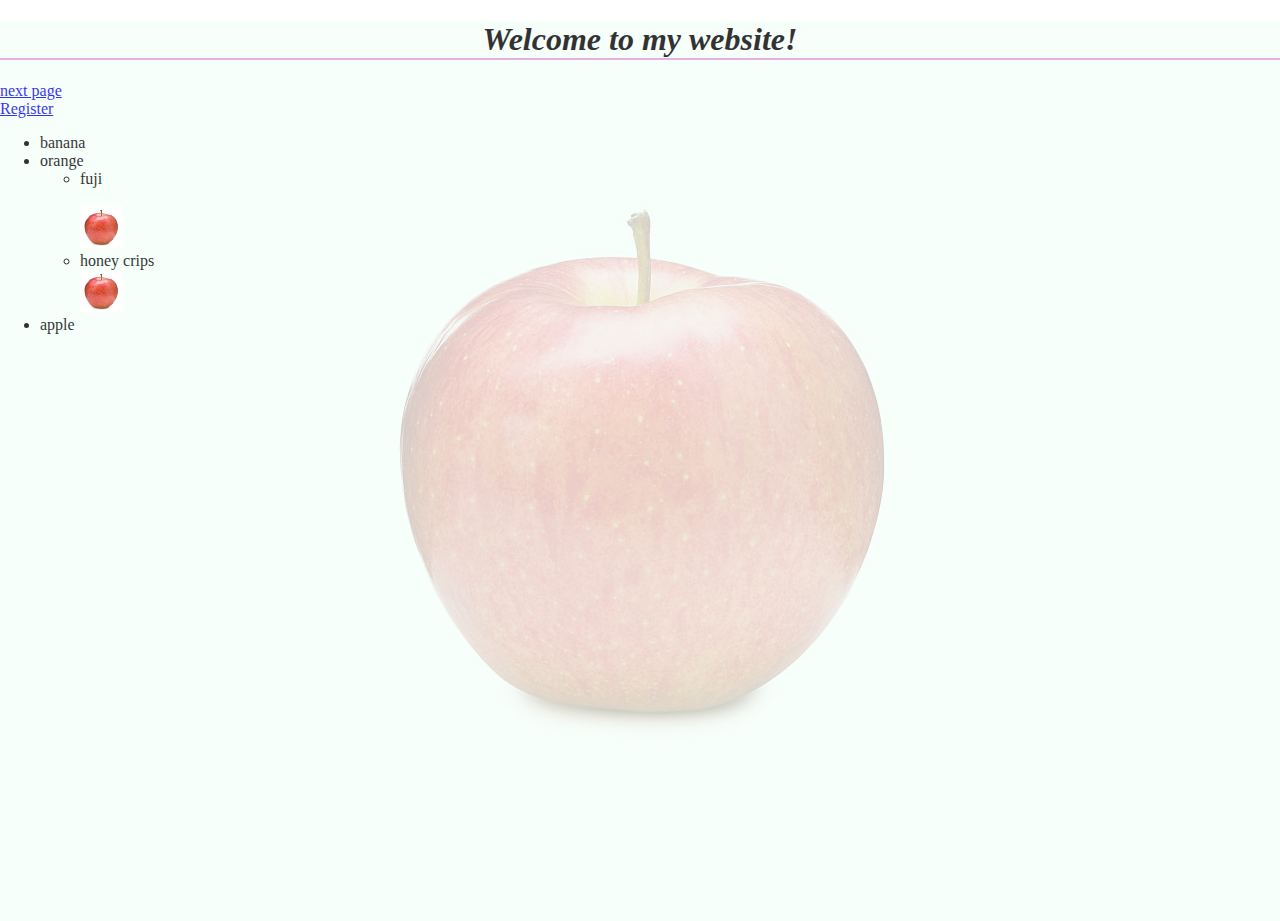
==== index.html @ 5849b196 "Add files via upload" ====
<!doctype html>
<head>
    <title>my first website</title>
    <link rel="stylesheet" href="style2.css">
</head>
<body>
    <div>
        <h1>Welcome to my website!</h1>
            <a href="newpage.html">next page</a><br>
            <a href="register.html">Register</a>    
        <ul>
            <li>banana</li>
            <li>orange</li>
            <ul>
                <li class="odogwu">fuji</li><br>
                <img src="backapple.jpg.jpg" alt="fuji" width="42" height="42">
    
                <li>honey crips</li>
                <img src="backapple.jpg.jpg" alt="honey crips" width="42" height="42">
           
            </ul>
            <li>apple</li>
        </ul>
    </div>
</body>
</html>
---- style2.css ----
body {
    background-image: url(backapple.jpg.jpg);
    background-repeat: no-repeat;
    height: 100vh;
    margin: 0px;
    background-position: center;   
    display: block; 
    justify-content: center;
}

div {
    background-color: mintcream;
    opacity: 0.8;
    background-size: cover;
    height: 100vh;
    font-family: Georgia, 'Times New Roman', Times, serif;
    display: block;
    text-align: grid;
    
}

h1  {
    border-bottom: 2px solid plum;
    text-align: center;
    font-style: italic;
    justify-content: center;
}

img {
    transition: all 0.5s;

}

img:hover {
    transform: scale(1.3);
}
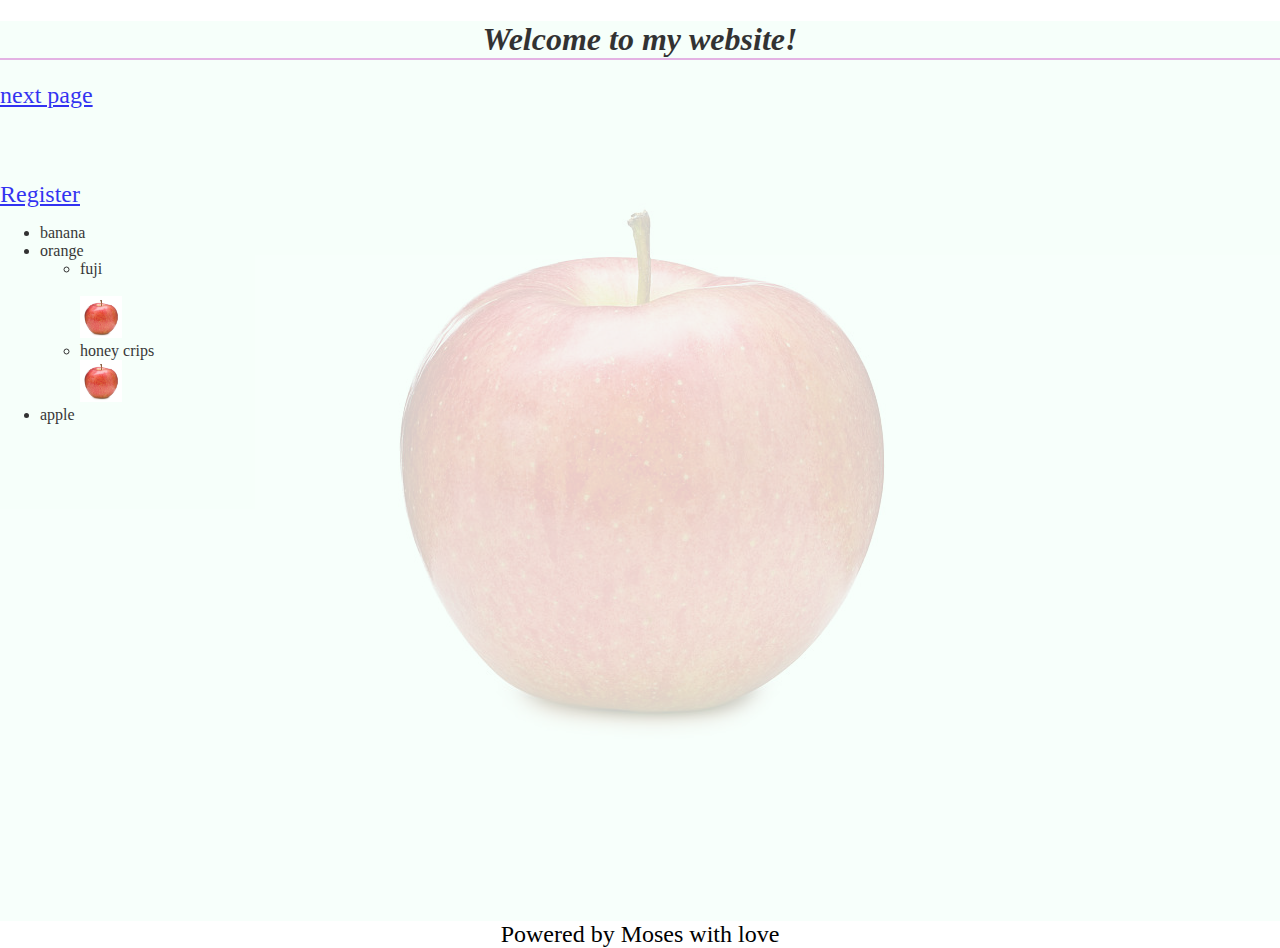
==== commit 8d468c7e: "uploading website" ====
--- a/index.html
+++ b/index.html
@@ -7,6 +7,10 @@
     <div>
         <h1>Welcome to my website!</h1>
             <a href="newpage.html">next page</a><br>
+            <br>
+            <br>
+            <br>
+            <br>
             <a href="register.html">Register</a>    
         <ul>
             <li>banana</li>
@@ -22,5 +26,6 @@
             <li>apple</li>
         </ul>
     </div>
+    <footer>Powered by Moses with love</footer>
 </body>
 </html>--- a/style2.css
+++ b/style2.css
@@ -35,3 +35,11 @@
     transform: scale(1.3);
 }
 
+a {
+    font-size: 1.5rem;
+}
+
+footer {
+    font-size: 1.5rem;
+    text-align: center;
+}
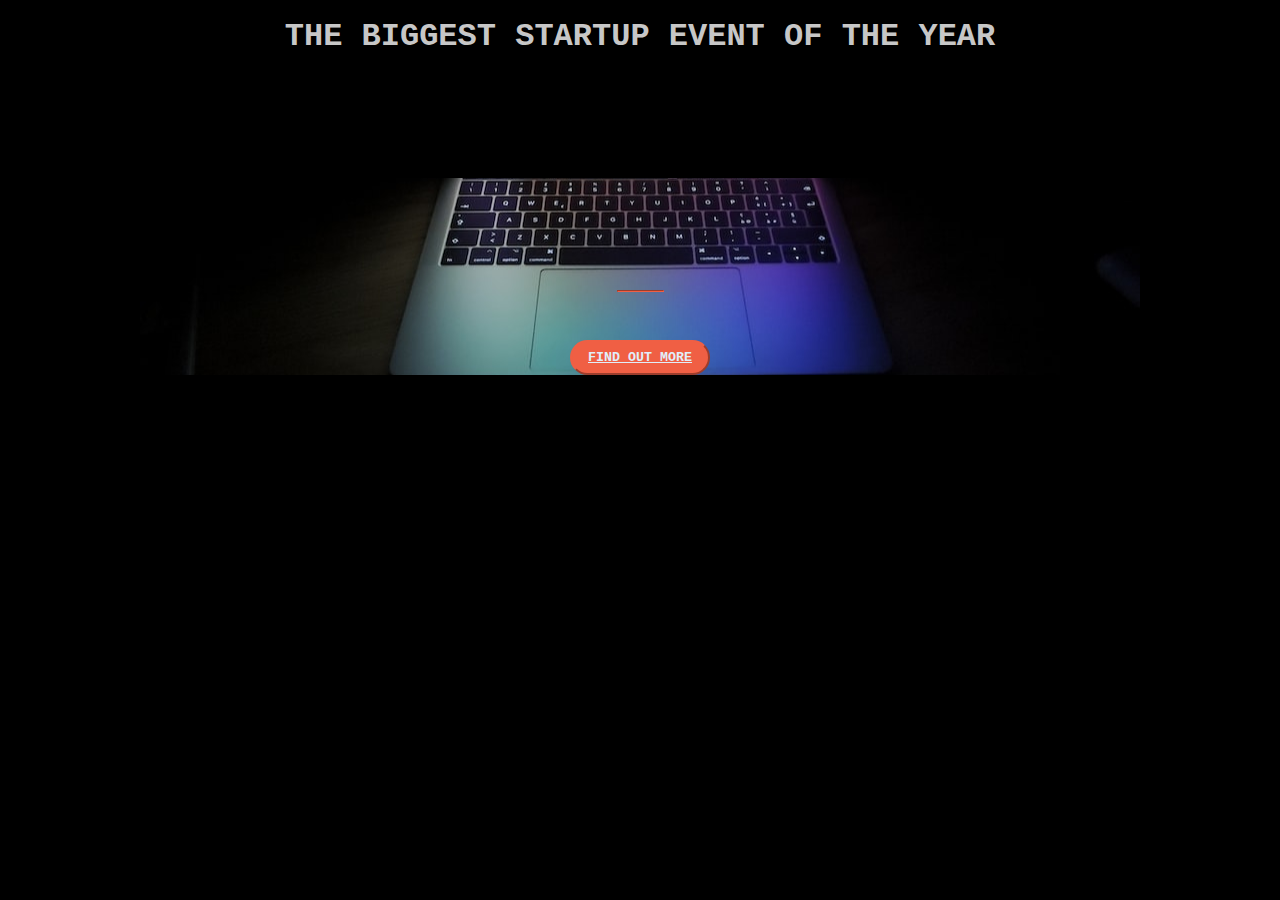
==== commit 850a0e58: "uploading website" ====
--- a/index.html
+++ b/index.html
@@ -1,31 +1,27 @@
-<!doctype html>
+!DOCTYPE html>
 <head>
-    <title>my first website</title>
-    <link rel="stylesheet" href="style2.css">
+    <title>My first website</title>
+    <link href="https://cdn.jsdelivr.net/npm/bootstrap@5.2.1/dist/css/bootstrap.min.css" rel="stylesheet" integrity="sha384-iYQeCzEYFbKjA/T2uDLTpkwGzCiq6soy8tYaI1GyVh/UjpbCx/TYkiZhlZB6+fzT" crossorigin="anonymous">
+<script src="https://cdn.jsdelivr.net/npm/bootstrap@5.2.1/dist/js/bootstrap.bundle.min.js" integrity="sha384-u1OknCvxWvY5kfmNBILK2hRnQC3Pr17a+RTT6rIHI7NnikvbZlHgTPOOmMi466C8" crossorigin="anonymous"></script>
+<link rel="stylesheet" href="bootstrap.css">
 </head>
 <body>
-    <div>
-        <h1>Welcome to my website!</h1>
-            <a href="newpage.html">next page</a><br>
-            <br>
-            <br>
-            <br>
-            <br>
-            <a href="register.html">Register</a>    
-        <ul>
-            <li>banana</li>
-            <li>orange</li>
-            <ul>
-                <li class="odogwu">fuji</li><br>
-                <img src="backapple.jpg.jpg" alt="fuji" width="42" height="42">
-    
-                <li>honey crips</li>
-                <img src="backapple.jpg.jpg" alt="honey crips" width="42" height="42">
-           
-            </ul>
-            <li>apple</li>
-        </ul>
-    </div>
-    <footer>Powered by Moses with love</footer>
+    <header class="startup text-center text-white d-flex">
+      <div class="container my auto">
+        <div class="row">
+          <div class="col-lg-12 my-auto">
+            <h1 class="text-uppercase faded">
+              <strong>THE BIGGEST STARTUP EVENT OF THE YEAR</strong>
+            </h1>
+            <hr>
+          </div>
+          <div class="col-lg-12 my-auto">
+            <button class="btn btn-primary btn-xl"><a href="form.html">FIND OUT MORE</a>  
+            </button>
+          </div>
+        </div>
+      </div>
+    </header>
 </body>
-</html>+</html>
+<!doctype html>
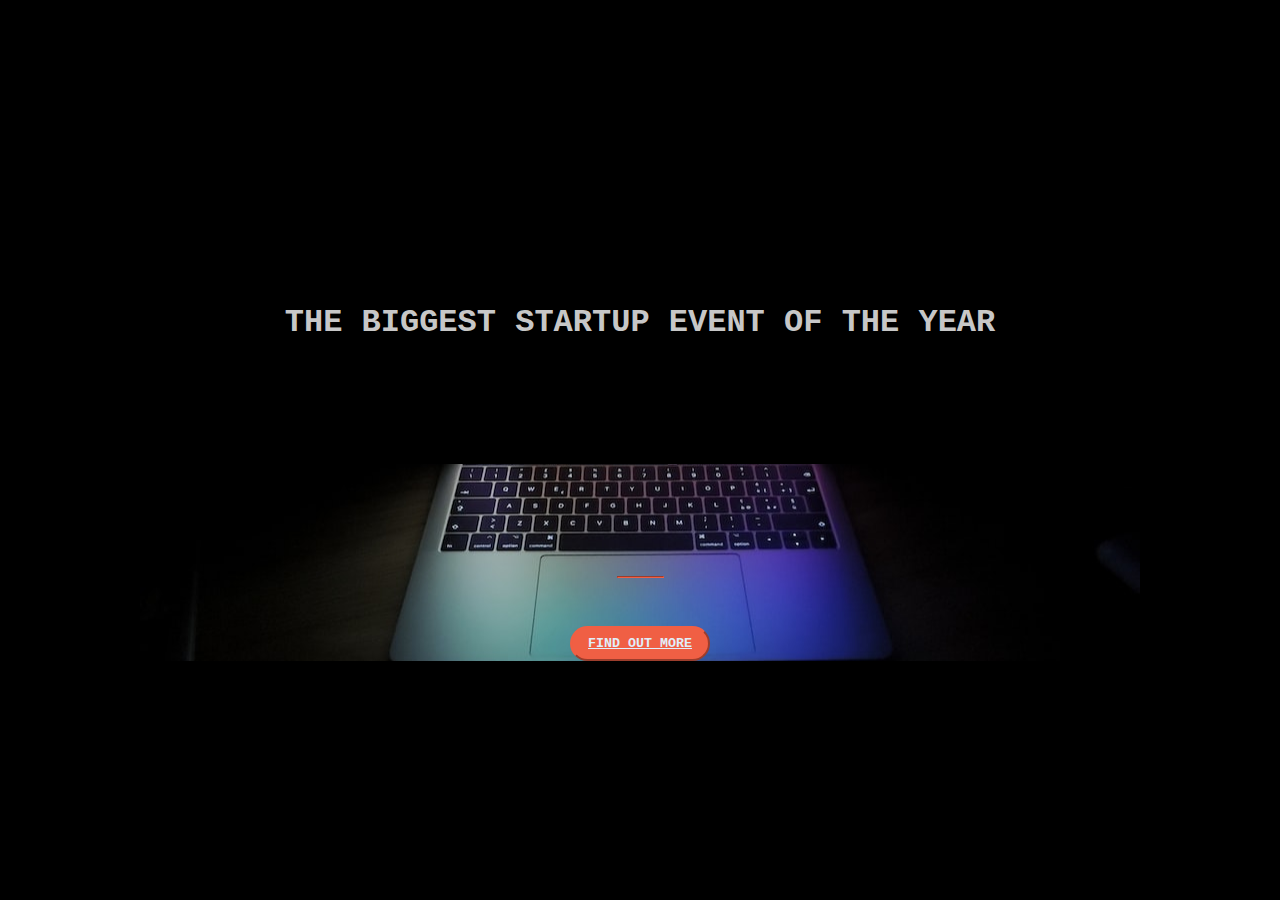
==== commit 82f9cde5: "uploading website" ====
--- a/index.html
+++ b/index.html
@@ -1,4 +1,4 @@
-!DOCTYPE html>
+<!DOCTYPE html>
 <head>
     <title>My first website</title>
     <link href="https://cdn.jsdelivr.net/npm/bootstrap@5.2.1/dist/css/bootstrap.min.css" rel="stylesheet" integrity="sha384-iYQeCzEYFbKjA/T2uDLTpkwGzCiq6soy8tYaI1GyVh/UjpbCx/TYkiZhlZB6+fzT" crossorigin="anonymous">
